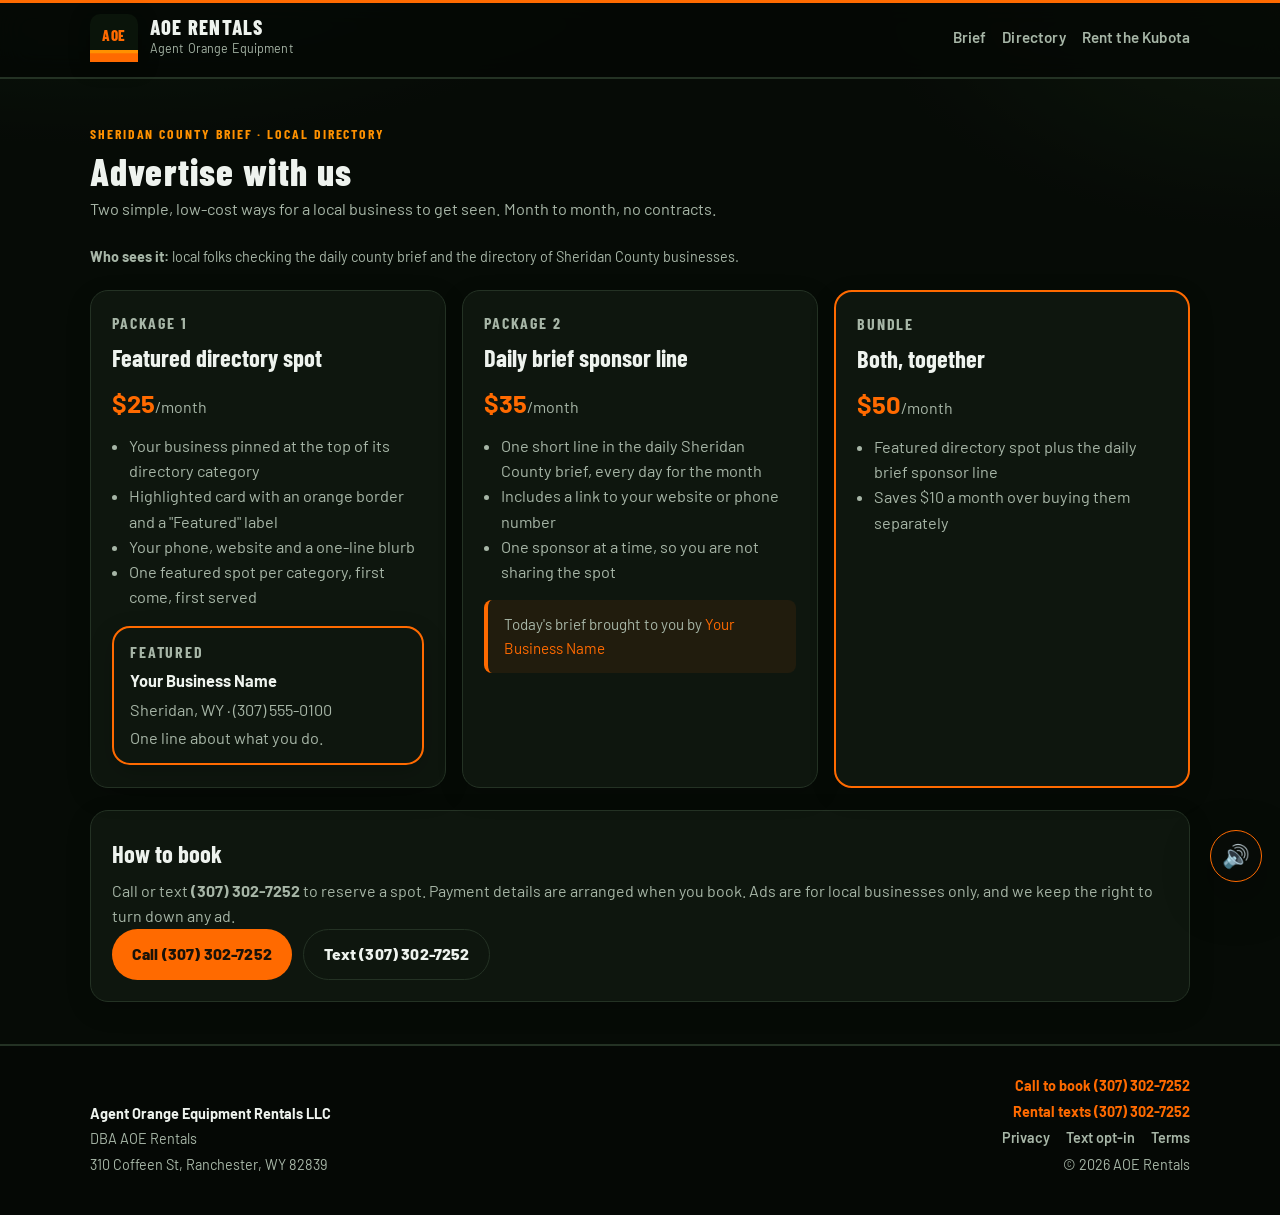
==== advertise/index.html @ d0332139 "Add GoatCounter cookie-free visitor counter (all pages, pjax page views, privacy note)" ====
<!DOCTYPE html>
<html lang="en">
<head>
  <meta charset="utf-8" />
  <meta name="viewport" content="width=device-width, initial-scale=1" />
  <title>Advertise | AOE Rentals · Sheridan County Brief</title>
  <meta name="description" content="Featured directory spots and daily brief sponsor lines for local Sheridan County businesses." />
  <meta name="robots" content="noindex, nofollow" />
  <meta name="theme-color" content="#050805" />
  <link rel="preconnect" href="https://fonts.googleapis.com" />
  <link rel="preconnect" href="https://fonts.gstatic.com" crossorigin />
  <link href="https://fonts.googleapis.com/css2?family=Barlow+Condensed:wght@600;700;800&family=Barlow:wght@400;500;600;700;800&display=swap" rel="stylesheet" />
  <link rel="icon" href="/favicon.svg" type="image/svg+xml" />
  <link rel="stylesheet" href="/styles.css" />
  <script data-goatcounter="https://aoerentals.goatcounter.com/count" async src="//gc.zgo.at/count.js"></script>
</head>
<body>
  <a class="skip" href="#main">Skip to content</a>

  <header>
    <div class="wrap nav">
      <a class="brand" href="/">
        <span class="logo" aria-hidden="true">
          <svg viewBox="0 0 48 48" width="44" height="44">
            <rect width="48" height="48" rx="10" fill="#0a140a"/>
            <path d="M0 36h48v12H0z" fill="#ff6a00"/>
            <path d="M0 36h48v3.2H0z" fill="#ff9100"/>
            <text x="24" y="27" text-anchor="middle" fill="#ff6a00" font-size="15" font-weight="800" font-family="Barlow Condensed, Arial Narrow, sans-serif" letter-spacing="0.5">AOE</text>
          </svg>
        </span>
        <span class="brand-text">
          <strong>AOE Rentals</strong>
          <span>Agent Orange Equipment</span>
        </span>
      </a>
      <nav class="nav-links" aria-label="Primary">
        <div class="nav-text-links">
          <a href="/">Brief</a>
          <a href="/directory/">Directory</a>
          <a href="/rentals/">Rent the Kubota</a>
        </div>
      </nav>
    </div>
  </header>

  <main id="main">
    <section class="band">
      <div class="wrap">
        <p class="eyebrow">Sheridan County Brief · Local Directory</p>
        <h1 class="section-title">Advertise with us</h1>
        <p class="section-sub">Two simple, low-cost ways for a local business to get seen. Month to month, no contracts.</p>
        <p class="note"><strong>Who sees it:</strong> local folks checking the daily county brief and the directory of Sheridan County businesses.</p>

        <div class="ad-packages">
          <article class="card ad-pkg">
            <p class="card-kicker">Package 1</p>
            <h2>Featured directory spot</h2>
            <p class="ad-pkg-price"><b>$25</b>/month</p>
            <ul>
              <li>Your business pinned at the top of its directory category</li>
              <li>Highlighted card with an orange border and a "Featured" label</li>
              <li>Your phone, website and a one-line blurb</li>
              <li>One featured spot per category, first come, first served</li>
            </ul>
            <div class="ad-sample card featured" aria-label="Example featured card">
              <p class="card-kicker">Featured</p>
              <strong>Your Business Name</strong>
              <span>Sheridan, WY · (307) 555-0100</span>
              <span>One line about what you do.</span>
            </div>
          </article>

          <article class="card ad-pkg">
            <p class="card-kicker">Package 2</p>
            <h2>Daily brief sponsor line</h2>
            <p class="ad-pkg-price"><b>$35</b>/month</p>
            <ul>
              <li>One short line in the daily Sheridan County brief, every day for the month</li>
              <li>Includes a link to your website or phone number</li>
              <li>One sponsor at a time, so you are not sharing the spot</li>
            </ul>
            <div class="ad-sample ad-sponsor-line" aria-label="Example sponsor line">
              Today's brief brought to you by <a href="#" onclick="return false;">Your Business Name</a>
            </div>
          </article>

          <article class="card ad-pkg featured">
            <p class="card-kicker">Bundle</p>
            <h2>Both, together</h2>
            <p class="ad-pkg-price"><b>$50</b>/month</p>
            <ul>
              <li>Featured directory spot plus the daily brief sponsor line</li>
              <li>Saves $10 a month over buying them separately</li>
            </ul>
          </article>
        </div>

        <div class="card ad-book">
          <h2>How to book</h2>
          <p>Call or text <strong>(307) 302-7252</strong> to reserve a spot. Payment details are arranged when you book. Ads are for local businesses only, and we keep the right to turn down any ad.</p>
          <div class="cta-row">
            <a class="btn btn-primary" href="tel:+13073027252">Call (307) 302-7252</a>
            <a class="btn btn-ghost" href="sms:+13073027252">Text (307) 302-7252</a>
          </div>
        </div>
      </div>
    </section>
  </main>

  <footer>
    <div class="wrap foot">
      <div class="foot-brand">
        <strong>Agent Orange Equipment Rentals LLC</strong>
        <span>DBA AOE Rentals</span>
        <address>310 Coffeen St, Ranchester, WY 82839</address>
      </div>
      <div class="foot-meta">
        <a href="tel:+13073027252">Call to book (307) 302-7252</a>
        <a href="tel:+13073027252">Rental texts (307) 302-7252</a>
        <nav class="foot-legal" aria-label="Legal">
          <a href="/privacy.html">Privacy</a>
          <a href="/text-opt-in.html">Text opt-in</a>
          <a href="/terms.html">Terms</a>
        </nav>
        <span>© <span id="y"></span> AOE Rentals</span>
      </div>
    </div>
  </footer>
  <script src="/site.js"></script>
</body>
</html>
---- styles.css ----
:root {
  --bg: #050805;
  --bg2: #080d08;
  --card: #0e160e;
  --line: #243224;
  --text: #eef3ee;
  --muted: #a7b6a7;
  --accent: #ff6a00;
  --accent2: #ff9100;
  --ink: #1a1208;
  --radius: 18px;
  --shadow: 0 16px 48px rgba(0, 0, 0, .38);
  --sans: "Barlow", "Segoe UI", system-ui, -apple-system, sans-serif;
  --display: "Barlow Condensed", "Arial Narrow", "Segoe UI", sans-serif;
  --pad: clamp(1.1rem, 3vw, 1.6rem);
}

* { box-sizing: border-box; }

html {
  scroll-behavior: smooth;
  color-scheme: dark;
}

body {
  margin: 0;
  font-family: var(--sans);
  background:
    radial-gradient(1100px 520px at 8% -12%, #123016 0%, transparent 56%),
    radial-gradient(820px 460px at 100% 0%, #152412 0%, transparent 50%),
    var(--bg);
  color: var(--text);
  line-height: 1.55;
  min-height: 100vh;
  font-size: 1.02rem;
}

a { color: var(--accent); text-decoration: none; }
a:hover { text-decoration: underline; }

:focus-visible {
  outline: 2px solid var(--accent2);
  outline-offset: 3px;
}

.skip {
  position: absolute;
  left: .8rem;
  top: -3rem;
  background: var(--accent);
  color: var(--ink);
  font-weight: 800;
  padding: .55rem .85rem;
  border-radius: 8px;
  z-index: 40;
}

.skip:focus {
  top: .8rem;
  text-decoration: none;
}

.wrap {
  width: min(1100px, calc(100% - 2rem));
  margin: 0 auto;
}

header {
  position: sticky;
  top: 0;
  z-index: 20;
  backdrop-filter: blur(14px);
  background: rgba(5, 8, 5, .9);
  border-bottom: 1px solid var(--line);
  box-shadow: inset 0 3px 0 var(--accent);
}

.nav {
  display: flex;
  align-items: center;
  justify-content: space-between;
  gap: .85rem 1.2rem;
  padding: .85rem 0 .95rem;
  flex-wrap: wrap;
}

.brand {
  display: flex;
  align-items: center;
  gap: .75rem;
  color: inherit;
  text-decoration: none;
  min-width: 0;
}

.brand:hover { text-decoration: none; }

.logo {
  display: grid;
  place-items: center;
  flex: 0 0 auto;
  filter: drop-shadow(0 4px 10px rgba(0, 0, 0, .35));
}

.logo svg {
  display: block;
  width: 48px;
  height: 48px;
}

.brand-text {
  display: grid;
  gap: .08rem;
  min-width: 0;
}

.brand-text strong {
  font-family: var(--display);
  font-size: 1.28rem;
  font-weight: 800;
  letter-spacing: .06em;
  text-transform: uppercase;
  line-height: 1;
}

.brand-text span {
  font-size: .78rem;
  color: var(--muted);
  letter-spacing: .01em;
  white-space: nowrap;
  overflow: hidden;
  text-overflow: ellipsis;
}

.nav-links {
  display: flex;
  gap: .85rem 1rem;
  align-items: center;
  flex-wrap: wrap;
  justify-content: flex-end;
  margin-left: auto;
}

.nav-text-links {
  display: flex;
  gap: 1rem;
  align-items: center;
}

.nav-text-links a {
  color: var(--muted);
  font-size: .95rem;
  font-weight: 600;
  text-decoration: none;
  letter-spacing: .01em;
}

.nav-text-links a:hover { color: var(--text); }

.btn {
  display: inline-flex;
  align-items: center;
  justify-content: center;
  gap: .4rem;
  border-radius: 999px;
  padding: .78rem 1.2rem;
  font-weight: 800;
  font-size: .98rem;
  letter-spacing: .01em;
  border: 1px solid transparent;
  cursor: pointer;
  text-decoration: none !important;
  transition: transform .15s ease, background .15s ease, border-color .15s ease;
  white-space: nowrap;
}

.btn:hover { transform: translateY(-1px); }

.btn-primary,
.btn-primary:hover,
.btn-primary:visited {
  background: var(--accent);
  color: var(--ink) !important;
}

.btn-primary:hover { background: var(--accent2); }

.btn-ghost {
  background: transparent;
  color: var(--text);
  border-color: var(--line);
}

.btn-ghost:hover {
  border-color: var(--accent);
  color: var(--accent);
}

.hero {
  padding: 2.6rem 0 1.6rem;
  display: grid;
  gap: 1.8rem;
}

.hero-copy { min-width: 0; }

.eyebrow {
  display: inline-flex;
  align-items: center;
  gap: .45rem;
  margin: 0;
  font-family: var(--display);
  font-size: .86rem;
  letter-spacing: .14em;
  text-transform: uppercase;
  color: var(--accent2);
  font-weight: 700;
}

h1 {
  margin: .7rem 0 .85rem;
  font-family: var(--display);
  font-size: clamp(2.35rem, 7vw, 4rem);
  line-height: .98;
  letter-spacing: .01em;
  font-weight: 800;
  text-wrap: balance;
}

.lede {
  color: var(--muted);
  font-size: 1.12rem;
  max-width: 38rem;
  margin: 0 0 1.5rem;
}

.cta-row {
  display: flex;
  flex-wrap: wrap;
  gap: .7rem;
}

.pill-row {
  display: flex;
  flex-wrap: wrap;
  gap: .5rem;
  margin-top: 1.35rem;
}

.pill {
  font-size: .8rem;
  font-weight: 600;
  color: var(--muted);
  border: 1px solid var(--line);
  background: rgba(255, 255, 255, .025);
  border-radius: 999px;
  padding: .4rem .75rem;
}

.hero-card {
  background: linear-gradient(180deg, #122616, var(--card));
  border: 1px solid var(--line);
  border-radius: calc(var(--radius) + 4px);
  box-shadow: var(--shadow);
  padding: 1.35rem 1.4rem 1.25rem;
  position: relative;
}

.hero-card::before {
  content: "";
  position: absolute;
  left: 0;
  right: 0;
  top: 0;
  height: 4px;
  border-radius: calc(var(--radius) + 4px) calc(var(--radius) + 4px) 0 0;
  background: linear-gradient(90deg, var(--accent), var(--accent2));
}

.card-kicker {
  margin: .15rem 0 .2rem;
  font-family: var(--display);
  letter-spacing: .12em;
  text-transform: uppercase;
  font-size: .78rem;
  color: var(--accent2);
  font-weight: 700;
}

.hero-card h2 {
  margin: 0 0 1rem;
  font-family: var(--display);
  font-size: 1.7rem;
  letter-spacing: .03em;
}

.rate {
  display: flex;
  justify-content: space-between;
  align-items: baseline;
  gap: 1rem;
  padding: .82rem 0;
  border-bottom: 1px solid var(--line);
}

.rate:last-of-type { border-bottom: 0; }

.rate strong {
  font-size: 1.02rem;
}

.rate b {
  font-family: var(--display);
  font-size: 1.7rem;
  color: var(--accent);
  letter-spacing: .02em;
  line-height: 1;
}

.rate b span {
  font-size: .55em;
  color: var(--muted);
  font-weight: 600;
  font-family: var(--sans);
  margin-left: .12em;
}

.rate small {
  color: var(--muted);
  display: block;
  font-weight: 500;
  margin-top: .12rem;
}

.note {
  margin: 1rem 0 0;
  font-size: .9rem;
  color: var(--muted);
  line-height: 1.5;
}

section { padding: 2.6rem 0; }

.band {
  border-block: 1px solid var(--line);
  background: rgba(8, 13, 8, .55);
}

.section-title {
  margin: .45rem 0 .4rem;
  font-family: var(--display);
  font-size: clamp(1.8rem, 4vw, 2.35rem);
  letter-spacing: .03em;
}

.section-sub {
  margin: 0 0 1.55rem;
  color: var(--muted);
  max-width: 40rem;
}

.grid {
  display: grid;
  gap: 1rem;
}

.card {
  background: var(--card);
  border: 1px solid var(--line);
  border-radius: var(--radius);
  padding: 1.25rem 1.3rem 1.35rem;
  box-shadow: 0 8px 24px rgba(0, 0, 0, .18);
}

.cols-3 .card {
  min-height: 100%;
  border-top: 3px solid var(--accent);
}

.card h3 {
  margin: 0 0 .45rem;
  font-family: var(--display);
  font-size: 1.35rem;
  letter-spacing: .03em;
}

.card p {
  margin: 0;
  color: var(--muted);
  font-size: 1rem;
}

.icon {
  width: 38px;
  height: 38px;
  border-radius: 10px;
  margin-bottom: .85rem;
  display: grid;
  place-items: center;
  background: #102010;
  color: var(--accent);
  border: 1px solid #2a4a2a;
  font-family: var(--display);
  font-size: 1.15rem;
  font-weight: 800;
}

.machine-section { padding-top: 2.8rem; }

.machine {
  display: grid;
  gap: 1.2rem;
  align-items: start;
}

.machine-visual {
  border-radius: var(--radius);
  border: 1px solid var(--line);
  background: #070c07;
  box-shadow: inset 0 3px 0 var(--accent);
  overflow: hidden;
}

.machine-photo {
  margin: 0;
}

.machine-photo img {
  display: block;
  width: 100%;
  height: auto;
  aspect-ratio: 3 / 4;
  object-fit: cover;
  object-position: center 42%;
  background: #0a120a;
}

.machine-caption {
  text-align: center;
  margin: 0;
  padding: .85rem 1rem .15rem;
}

.machine-caption strong {
  display: block;
  font-family: var(--display);
  font-size: 1.55rem;
  letter-spacing: .04em;
}

.machine-caption span {
  color: var(--muted);
  font-size: .95rem;
}

.machine-gallery {
  display: grid;
  grid-template-columns: 1fr 1fr;
  gap: .7rem;
  padding: .8rem 1rem 1.05rem;
}

.machine-gallery figure {
  margin: 0;
  min-width: 0;
}

.machine-gallery img {
  display: block;
  width: 100%;
  height: 7.5rem;
  object-fit: cover;
  border-radius: 12px;
  border: 1px solid var(--line);
  background: #0a120a;
}

.machine-gallery figure:first-child img {
  object-position: center 58%;
}

.machine-gallery figure:last-child img {
  object-position: center 40%;
}

.machine-gallery figcaption {
  margin-top: .35rem;
  color: var(--muted);
  font-size: .78rem;
  letter-spacing: .04em;
  text-transform: uppercase;
  font-weight: 700;
}

.included .note { margin-top: 1.1rem; }

ul.check {
  margin: .7rem 0 0;
  padding: 0;
  list-style: none;
}

ul.check li {
  position: relative;
  padding: .38rem 0 .38rem 1.45rem;
  color: var(--muted);
}

ul.check li::before {
  content: "✓";
  position: absolute;
  left: 0;
  color: var(--accent);
  font-weight: 800;
}

.contact-box { align-items: stretch; }

.area-card {
  display: grid;
  gap: 1rem;
  align-items: center;
}

.radius-visual {
  display: grid;
  place-items: center;
}

.book-lead { margin-bottom: .95rem !important; }

.big-phone {
  display: inline-flex;
  align-items: center;
  justify-content: center;
  font-family: var(--display);
  font-size: clamp(1.7rem, 5vw, 2.15rem);
  font-weight: 800;
  letter-spacing: .03em;
  color: var(--ink);
  text-decoration: none;
  background: var(--accent);
  padding: .55rem 1.05rem;
  border-radius: 12px;
  border: 2px solid #cc5500;
  box-shadow: 0 4px 0 #994000;
  margin-bottom: .15rem;
}

.big-phone:hover {
  color: var(--ink);
  background: var(--accent2);
  text-decoration: none;
}

.book-card .cta-row { margin-top: 1.05rem; }

footer {
  border-top: 1px solid var(--line);
  padding: 1.8rem 0 2.4rem;
  color: var(--muted);
  font-size: .9rem;
}

.foot {
  display: flex;
  flex-wrap: wrap;
  gap: 1rem 2rem;
  justify-content: space-between;
  align-items: flex-end;
}

.foot-brand {
  display: grid;
  gap: .2rem;
}

.foot-brand strong {
  color: var(--text);
  font-weight: 700;
}

.foot-brand > span,
.foot-brand address,
.foot-meta > span,
.foot-meta > a { display: block; }

.foot-brand address {
  font-style: normal;
}

.foot-legal {
  display: flex;
  flex-wrap: wrap;
  gap: .35rem 1rem;
  justify-content: flex-end;
}

.foot-meta .foot-legal a {
  color: var(--muted);
  font-weight: 600;
}

.foot-meta .foot-legal a:hover { color: var(--text); }

.foot-meta {
  display: grid;
  gap: .25rem;
  text-align: right;
}

.foot-meta a {
  color: var(--accent);
  font-weight: 700;
  text-decoration: none;
}

.foot-meta a:hover { text-decoration: underline; }

@media (min-width: 860px) {
  .hero {
    grid-template-columns: 1.2fr .88fr;
    align-items: center;
    padding: 4.2rem 0 2.8rem;
    gap: 2.4rem;
  }
}

@media (min-width: 720px) {
  .grid.cols-3 { grid-template-columns: repeat(3, 1fr); }
  .grid.cols-2 { grid-template-columns: 1fr 1fr; }
  .area-card { grid-template-columns: auto 1fr; }
}

@media (min-width: 800px) {
  .machine { grid-template-columns: 1.12fr .88fr; }
}

@media (max-width: 719px) {
  .foot {
    flex-direction: column;
    align-items: flex-start;
  }

  .nav {
    align-items: stretch;
  }

  .nav-links {
    width: 100%;
    margin-left: 0;
    justify-content: stretch;
    flex-direction: column-reverse;
    gap: .7rem;
  }

  .nav-links .btn {
    width: 100%;
  }

  .nav-text-links {
    width: 100%;
    justify-content: space-between;
    padding: 0 .1rem;
  }

  .cta-row .btn {
    flex: 1 1 10rem;
  }

  .foot-meta { text-align: left; }
  .foot-legal { justify-content: flex-start; }

  .brand-text span { max-width: 14rem; }

  .machine-gallery img { height: 6.4rem; }
}

.legal {
  padding: 2.4rem 0 3.2rem;
  max-width: 44rem;
}

.legal h1 { max-width: 16ch; }

.legal h2 {
  margin: 1.7rem 0 .45rem;
  font-family: var(--display);
  font-size: 1.45rem;
  letter-spacing: .03em;
}

.legal p,
.legal li {
  color: var(--muted);
}

.legal p { margin: 0 0 .85rem; }

.legal ul {
  margin: .2rem 0 1rem;
  padding-left: 1.15rem;
}

.legal li { margin: .28rem 0; }

.legal .updated {
  margin: 0 0 1.2rem;
  color: var(--muted);
  font-size: .92rem;
}

.contact-extra {
  margin: .95rem 0 0;
  font-size: .9rem;
}

.optin-panel {
  margin: 1.15rem 0 1.45rem;
  padding: 1.25rem 1.25rem 1.3rem;
  background: linear-gradient(180deg, #122616, var(--card));
  border: 1px solid var(--line);
  border-radius: var(--radius);
  box-shadow: var(--shadow);
  position: relative;
}

.optin-panel::before {
  content: "";
  position: absolute;
  left: 0;
  right: 0;
  top: 0;
  height: 4px;
  border-radius: var(--radius) var(--radius) 0 0;
  background: linear-gradient(90deg, var(--accent), var(--accent2));
}

.optin-kicker {
  margin: .2rem 0 .35rem;
}

.optin-keyword {
  margin: 0;
  font-family: var(--display);
  font-weight: 800;
  font-size: clamp(2.5rem, 8vw, 3.5rem);
  letter-spacing: .14em;
  line-height: .95;
  color: var(--accent);
}

.optin-to {
  margin: .55rem 0 .15rem;
  color: var(--muted);
  font-size: .95rem;
}

.optin-number {
  font-family: var(--display);
  font-weight: 800;
  font-size: clamp(1.7rem, 5vw, 2.15rem);
  letter-spacing: .03em;
  color: var(--text);
  text-decoration: none;
}

.optin-number:hover {
  color: var(--accent2);
  text-decoration: none;
}

.optin-panel .note { margin-top: .85rem; }

.legal .fact-list {
  list-style: none;
  margin: .3rem 0 1.1rem;
  padding: 0;
}

.legal .fact-list li {
  margin: 0;
  padding: .75rem 0;
  border-bottom: 1px solid var(--line);
}

.legal .fact-list strong {
  display: block;
  color: var(--text);
  font-family: var(--display);
  letter-spacing: .04em;
  font-size: 1.08rem;
  font-weight: 700;
}

@media (prefers-reduced-motion: reduce) {
  html { scroll-behavior: auto; }
  .btn:hover { transform: none; }
}

/* Daily brief + directory (preview) */
.brief{border:1px solid var(--line);background:var(--card);border-radius:var(--radius);padding:var(--pad);}
.brief-badge{display:inline-block;background:var(--accent);color:var(--ink);font-weight:800;border-radius:999px;padding:.15rem .7rem;font-size:.85rem;}
.brief-grid{display:grid;gap:1rem;grid-template-columns:repeat(auto-fit,minmax(200px,1fr));margin-top:1rem;}
.brief-sec h3{margin:.2rem 0;color:var(--accent2);font-family:var(--display);}
.brief-sec ul{margin:0;padding-left:1.1rem;color:var(--muted);}
.dir-list{list-style:none;padding:0;display:grid;gap:.8rem;grid-template-columns:repeat(auto-fit,minmax(240px,1fr));}
.dir-list li{display:flex;flex-direction:column;gap:.2rem;}
.dir-list span{color:var(--muted);}
.tag{color:var(--muted);font-size:.78rem;border:1px solid var(--line);border-radius:6px;padding:.05rem .4rem;align-self:flex-start;}
.featured{border:2px solid var(--accent);}
.signup{display:flex;gap:.5rem;flex-wrap:wrap;margin-top:.6rem;}
.signup input{flex:1;min-width:200px;padding:.7rem;border-radius:10px;border:1px solid var(--line);background:var(--bg2);color:var(--text);}
.promo-row{display:grid;gap:1rem;grid-template-columns:repeat(auto-fit,minmax(260px,1fr));margin-top:1rem;}
.brief-real{display:block;color:var(--text);}
.brief-real h2,.brief-real h3,.brief-real h4{font-family:var(--display);color:var(--accent2);margin:1rem 0 .3rem;}
.brief-real ul{padding-left:1.1rem;color:var(--muted);margin:.2rem 0;}
.brief-real a{color:var(--accent);overflow-wrap:anywhere;}
.brief-real p{color:var(--muted);}
.brief-real table{border-collapse:collapse;width:100%;}
.brief-real td,.brief-real th{border:1px solid var(--line);padding:.3rem .5rem;}
.brief-grid.brief-real{margin-top:.25rem;}
.brief-real > section > header{margin-bottom:.6rem;padding-bottom:.5rem;border-bottom:1px solid var(--line);}
.brief-real > section > header h2{margin-top:0;}
.brief-real > section > header p{margin:0;}
.brief-real section section{margin-bottom:1rem;}
.brief-real footer{margin-top:.8rem;padding-top:.6rem;border-top:1px solid var(--line);color:var(--muted);font-size:.85rem;}
.brief-real li{margin-bottom:.35rem;}
.brief-real strong{color:var(--text);}
.brief-real section{padding:0;}
.brief-real header{position:static;backdrop-filter:none;background:none;box-shadow:none;z-index:auto;}
.brief-real footer{padding-bottom:0;}
/* Brief music player */
.brief-player{display:flex;align-items:center;gap:.5rem;flex-wrap:wrap;margin-bottom:.6rem;}
.brief-player .btn{padding:.4rem .8rem;font-size:.9rem;}
.sound-toggle[aria-pressed="true"]{border-color:var(--accent);color:var(--accent2);}
.now-playing{color:var(--muted);font-size:.9rem;flex:1;min-width:8rem;}
/* Background photo hook: add assets/img/brief-bg.jpg. If it's missing, only the dark overlay shows. */
.brief{position:relative;background-color:var(--card);}
.brief-photo{display:block;width:100%;max-width:828px;height:auto;margin:0 auto 1rem;border-radius:12px;}
.brief .brief-player{margin-top:0;margin-bottom:1rem;background:rgba(8,13,8,.78);border:1px solid var(--line);border-radius:12px;padding:.45rem .6rem;backdrop-filter:blur(6px);}
.brief-real{background:rgba(8,13,8,.55);border-radius:12px;padding:.2rem .9rem .8rem;}
[hidden]{display:none !important;}
/* Home ad card */
.ad-card{display:grid;grid-template-columns:200px 1fr;gap:1.2rem;align-items:center;margin-top:1.2rem;border:1px solid var(--accent);}
.ad-photo img{width:100%;height:220px;object-fit:cover;border-radius:12px;display:block;}
.ad-body h2{font-family:var(--display);margin:.2rem 0 .4rem;font-size:1.6rem;}
.ad-price{font-size:1.1rem;color:var(--muted);} .ad-price b{color:var(--accent);font-size:1.4rem;}
.dir-teaser{margin:1rem 0 0;}
@media (max-width:640px){.ad-card{grid-template-columns:1fr;}.ad-photo img{height:200px;}}
/* Floating site-wide sound button */
.sound-fab{position:fixed;right:18px;bottom:18px;z-index:50;width:52px;height:52px;border-radius:50%;border:1px solid var(--accent);background:rgba(8,13,8,.92);color:var(--text);font-size:1.4rem;cursor:pointer;box-shadow:var(--shadow);display:flex;align-items:center;justify-content:center;}
.sound-fab:hover{background:#142014;}

.btn-xl{font-size:1.15rem;padding:16px 28px;box-shadow:0 0 0 3px rgba(255,120,30,.25);}

.promo{display:grid;grid-template-columns:minmax(0,5fr) minmax(0,7fr);gap:0;border:2px solid #ff7a1a;border-radius:20px;overflow:hidden;background:linear-gradient(135deg,#1a0f05,#0b0d0b 60%);box-shadow:0 0 40px rgba(255,122,26,.25);}
.promo-media{position:relative;display:block;min-height:300px;}
.promo-img{position:absolute;inset:0;width:100%;height:100%;object-fit:cover;display:block;}
.promo-body{padding:32px;}
.promo-h{font-size:clamp(2rem,4.5vw,3.2rem);line-height:1.05;margin:.2em 0;color:#ff7a1a;}
.promo-sub{font-size:1.15rem;margin:0 0 20px;}
.promo-row{margin-top:14px;}
.promo-fine{font-size:.8rem;opacity:.65;margin-top:16px;}
.promo-note{color:#ff7a1a;font-weight:700;margin:12px 0 4px;}
@media(max-width:760px){.promo{grid-template-columns:1fr}.promo-media{min-height:240px}}

.promo-page .promo-media{min-height:520px;}
.promo-list{margin:0 0 22px;padding-left:1.2em;font-size:1.08rem;line-height:1.7;}
.promo-list li::marker{color:#ff7a1a;}

/* Call 811 before you dig */
.dig-safe{padding:2rem 0;}
.dig-card{border:2px solid var(--accent);border-left-width:6px;background:linear-gradient(135deg,#1a0f05,var(--card) 65%);}
.dig-card .section-title{margin-top:.2rem;}
.dig-card p a,.dig-card li a{color:var(--accent);}
.dig-card .check{margin:.9rem 0 0;}
.dig-card .cta-row{margin-top:1rem;}
.dig-reminder{margin:.8rem 0 0;padding:.55rem .9rem;border-left:4px solid var(--accent);background:rgba(255,106,0,.08);border-radius:8px;font-size:.95rem;color:var(--muted);}
.dig-reminder a{color:var(--accent);font-weight:600;}

/* Advertise page (hidden, /advertise/) */
.ad-packages{display:grid;gap:1rem;grid-template-columns:repeat(auto-fit,minmax(260px,1fr));margin:1.4rem 0;}
.ad-pkg h2{font-family:var(--display);margin:.2rem 0 .4rem;}
.ad-pkg ul{color:var(--muted);padding-left:1.1rem;margin:.6rem 0 1rem;}
.ad-pkg-price{font-size:1.05rem;color:var(--muted);margin:0;} .ad-pkg-price b{color:var(--accent);font-size:1.6rem;}
.ad-sample{display:flex;flex-direction:column;gap:.2rem;padding:.8rem 1rem;}
.ad-sample span{color:var(--muted);}
.ad-sponsor-line{border-left:4px solid var(--accent);background:rgba(255,106,0,.08);border-radius:8px;font-size:.95rem;color:var(--muted);display:block;}
.ad-book h2{font-family:var(--display);margin:.2rem 0 .4rem;}
.ad-book p{color:var(--muted);}
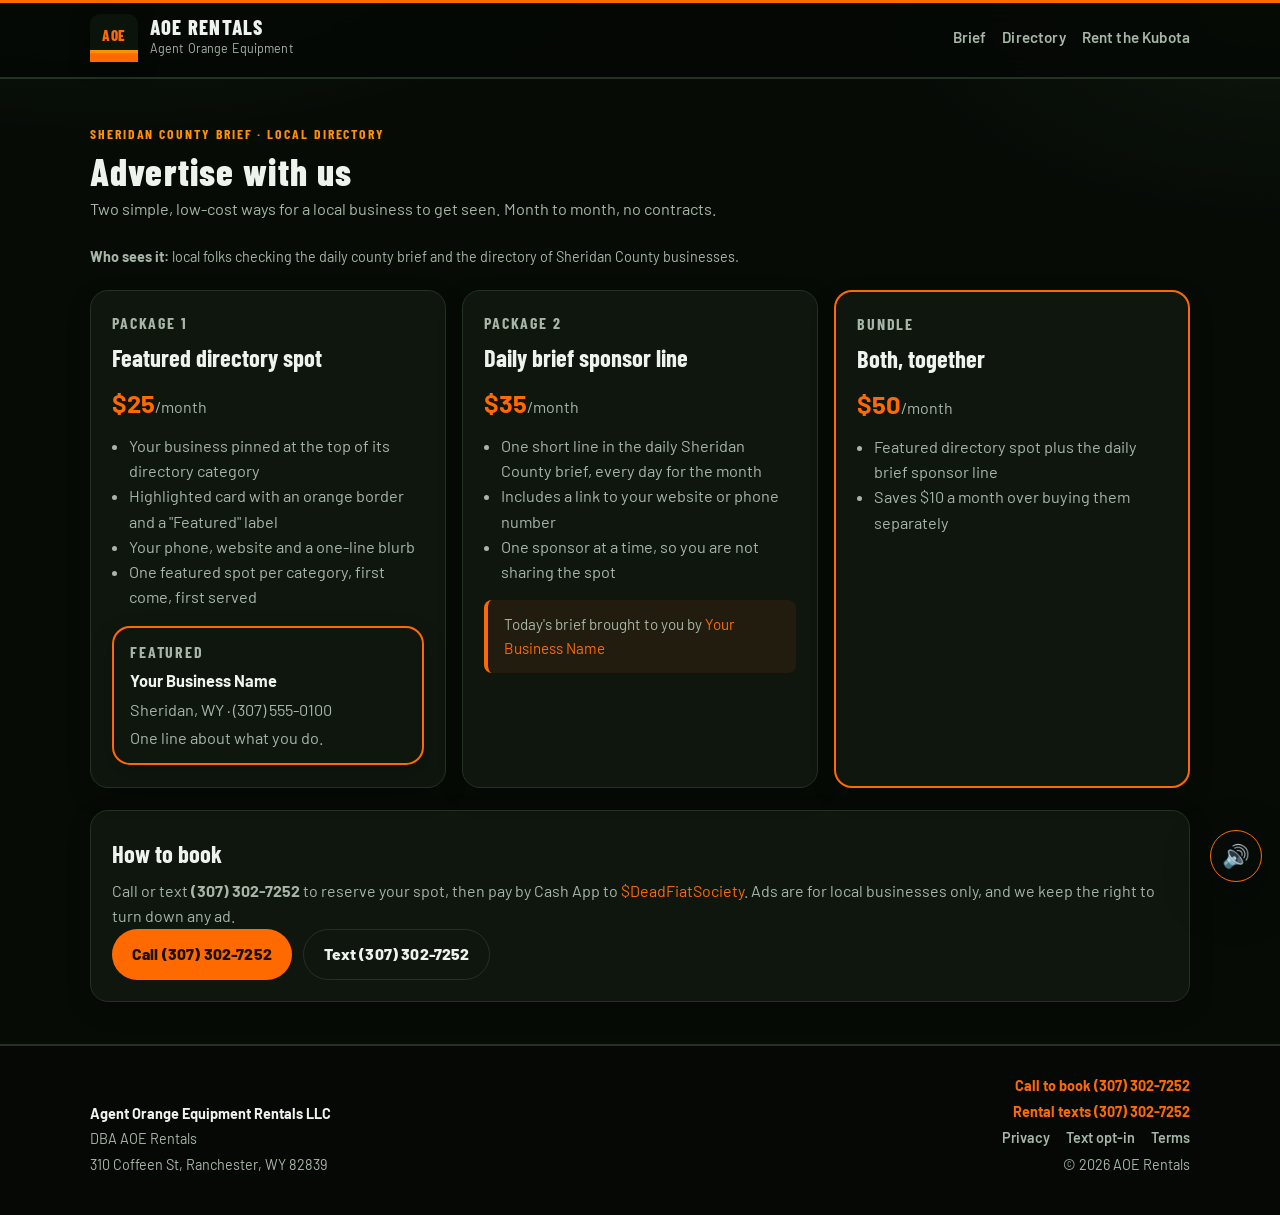
==== commit 6899f835: "Advertise: add Cash App payment" ====
--- a/advertise/index.html
+++ b/advertise/index.html
@@ -97,7 +97,7 @@
 
         <div class="card ad-book">
           <h2>How to book</h2>
-          <p>Call or text <strong>(307) 302-7252</strong> to reserve a spot. Payment details are arranged when you book. Ads are for local businesses only, and we keep the right to turn down any ad.</p>
+          <p>Call or text <strong>(307) 302-7252</strong> to reserve your spot, then pay by Cash App to <a href="https://cash.app/$DeadFiatSociety" target="_blank" rel="noopener">$DeadFiatSociety</a>. Ads are for local businesses only, and we keep the right to turn down any ad.</p>
           <div class="cta-row">
             <a class="btn btn-primary" href="tel:+13073027252">Call (307) 302-7252</a>
             <a class="btn btn-ghost" href="sms:+13073027252">Text (307) 302-7252</a>
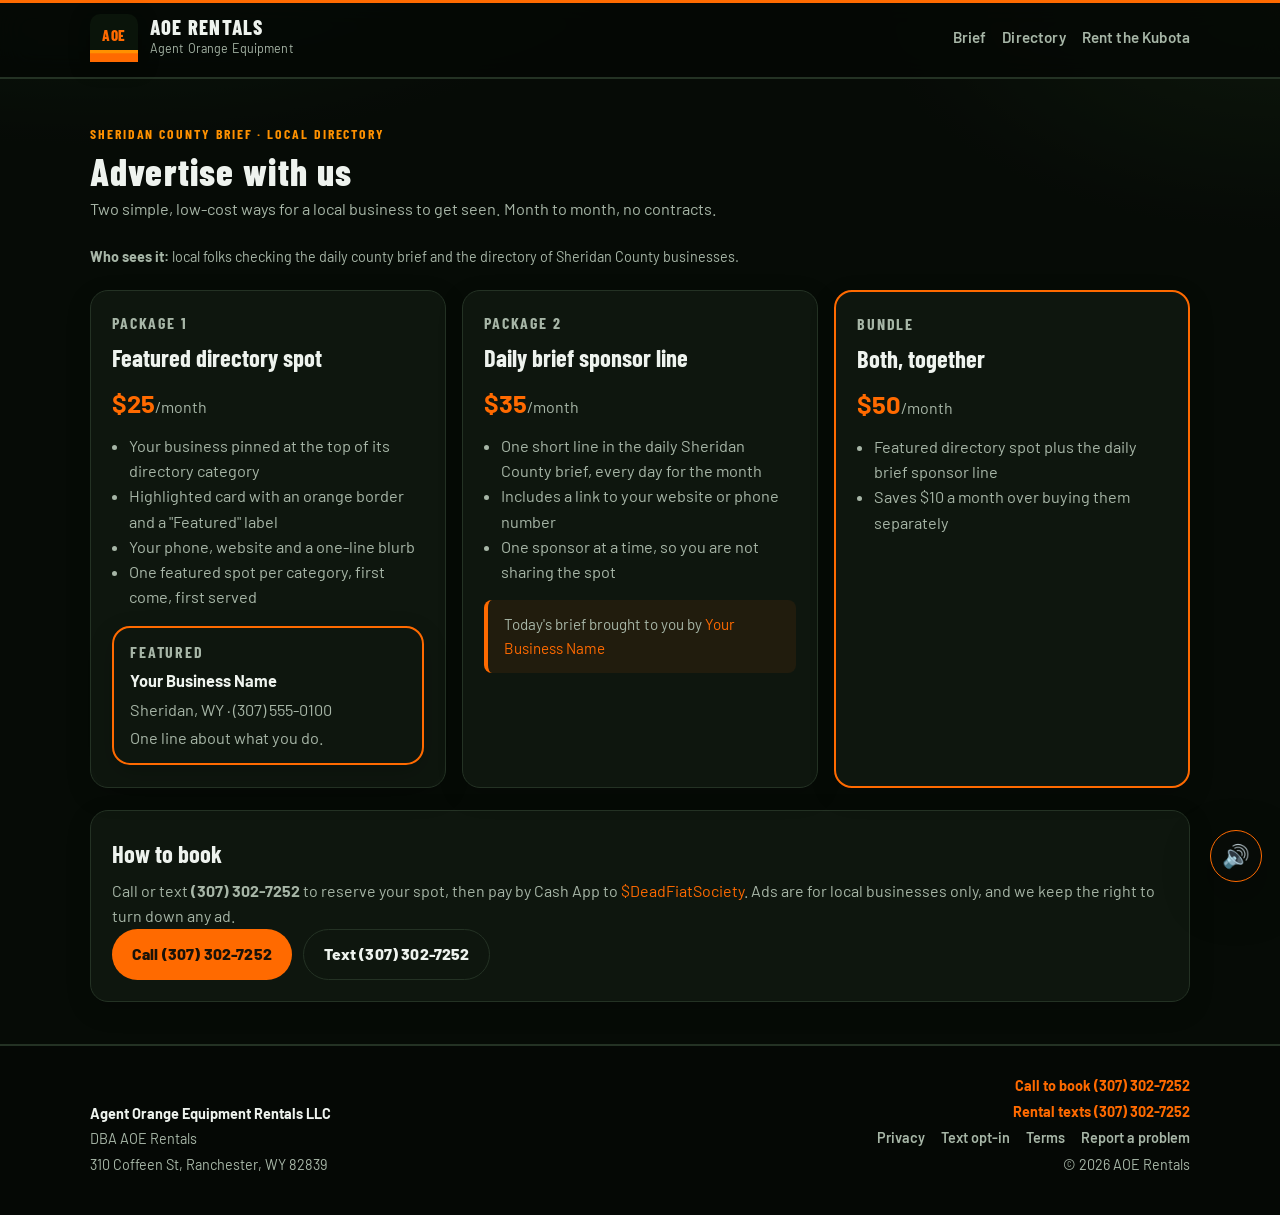
==== commit 7b9bb54f: "Footer: add Report a problem mailto link" ====
--- a/advertise/index.html
+++ b/advertise/index.html
@@ -121,6 +121,7 @@
           <a href="/privacy.html">Privacy</a>
           <a href="/text-opt-in.html">Text opt-in</a>
           <a href="/terms.html">Terms</a>
+          <a href="mailto:buzzbe+website.grokbot.com?subject=AOE%20website%20problem%20report&amp;body=Page%20URL%3A%0A%0AWhat%20went%20wrong%3A%0A" title="Email us about a broken page or typo">Report a problem</a>
         </nav>
         <span>© <span id="y"></span> AOE Rentals</span>
       </div>
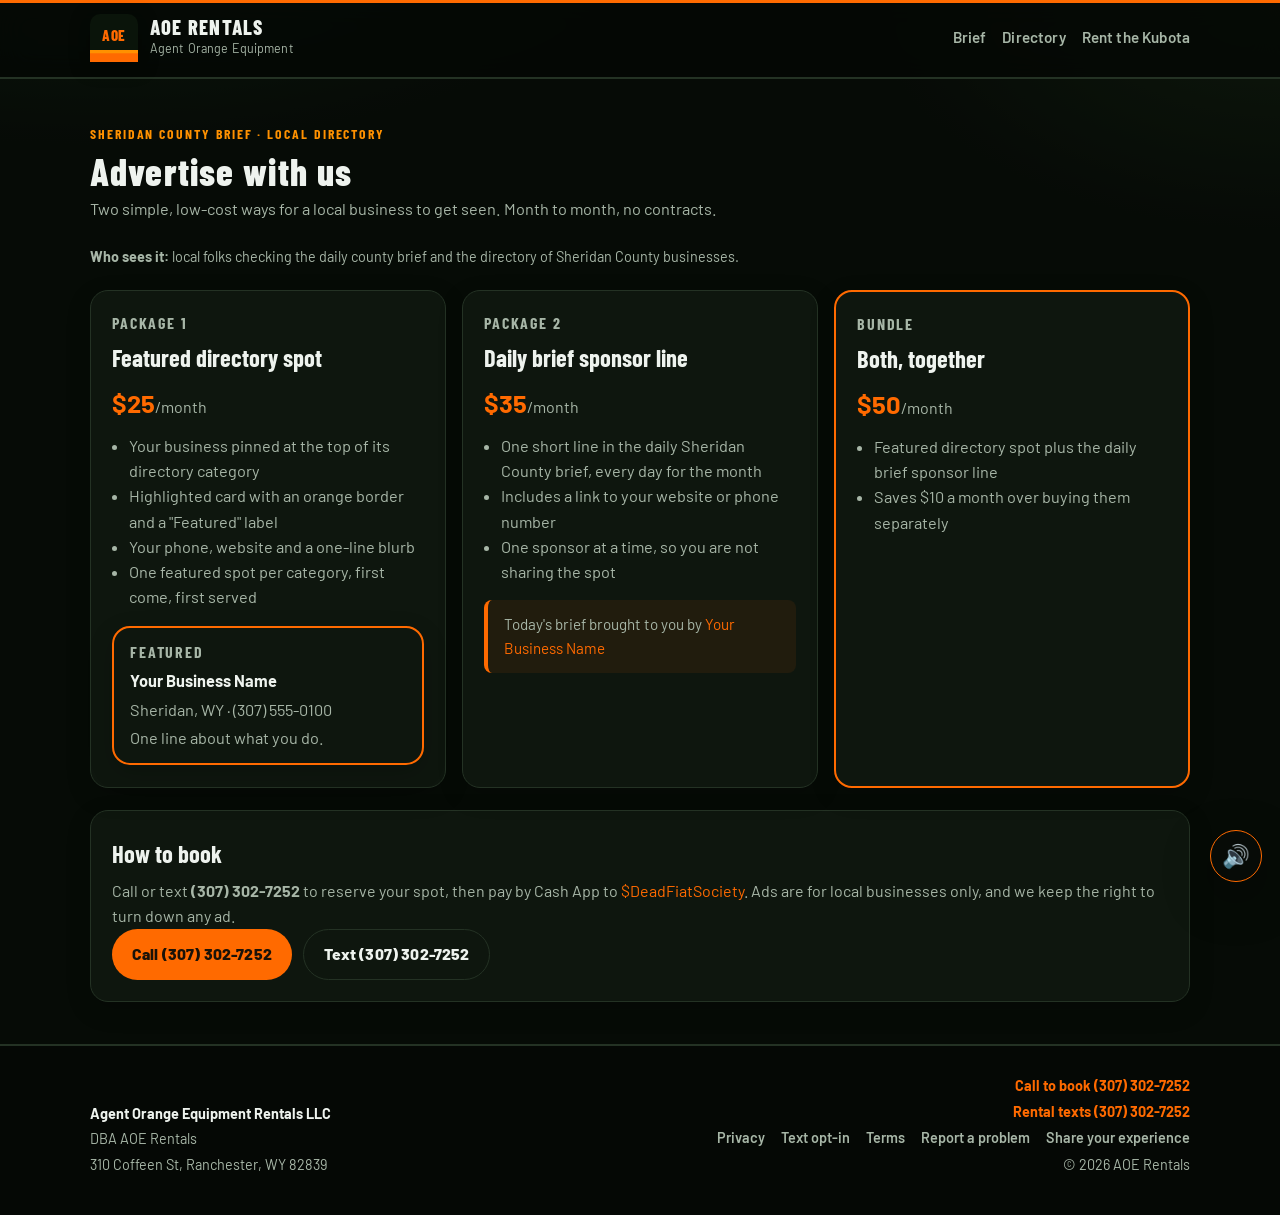
==== commit 6b80febe: "Footer: add Share your experience mailto link" ====
--- a/advertise/index.html
+++ b/advertise/index.html
@@ -121,7 +121,8 @@
           <a href="/privacy.html">Privacy</a>
           <a href="/text-opt-in.html">Text opt-in</a>
           <a href="/terms.html">Terms</a>
-          <a href="mailto:buzzbe+website.grokbot.com?subject=AOE%20website%20problem%20report&amp;body=Page%20URL%3A%0A%0AWhat%20went%20wrong%3A%0A" title="Email us about a broken page or typo">Report a problem</a>
+          <a href="mailto:buzzbe+website@mail.grokbot.com?subject=AOE%20website%20problem%20report&amp;body=Page%20URL%3A%0A%0AWhat%20went%20wrong%3A%0A" title="Email us about a broken page or typo">Report a problem</a>
+          <a href="mailto:buzzbe+experience@mail.grokbot.com?subject=Share%20my%20AOE%20experience&amp;body=Service%20used%20%28e.g.%20Kubota%20rental%2C%20trailer%2C%20other%29%3A%0A%0AYour%20experience%3A%0A%0APublic%20display%20name%20%28optional%29%3A%0A%0AMay%20we%20publish%20your%20comments%20on%20our%20website%3F%20Yes%20%2F%20No%20%28please%20choose%29%3A%0A%0ANote%3A%20Submissions%20are%20reviewed%20by%20us%20and%20are%20never%20posted%20automatically.%20Sending%20this%20email%20does%20not%20count%20as%20permission%20to%20publish.%0A" title="Email us about your rental">Share your experience</a>
         </nav>
         <span>© <span id="y"></span> AOE Rentals</span>
       </div>
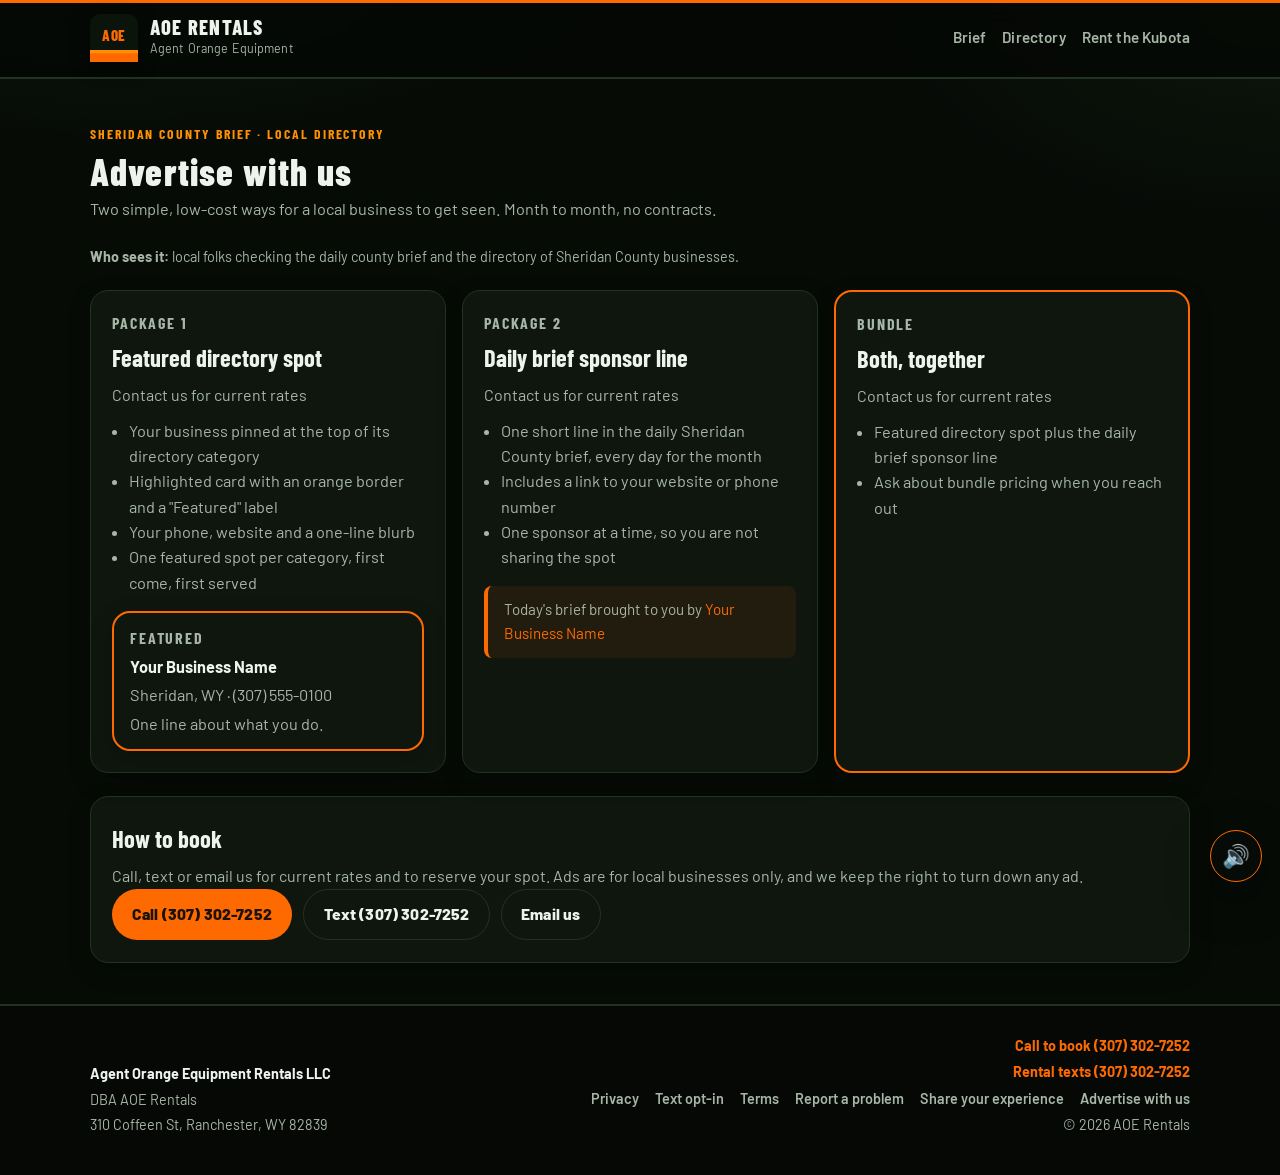
==== commit 38981c6f: "Advertise page public: remove prices, inquiry wording, footer link, sitemap" ====
--- a/advertise/index.html
+++ b/advertise/index.html
@@ -5,7 +5,6 @@
   <meta name="viewport" content="width=device-width, initial-scale=1" />
   <title>Advertise | AOE Rentals · Sheridan County Brief</title>
   <meta name="description" content="Featured directory spots and daily brief sponsor lines for local Sheridan County businesses." />
-  <meta name="robots" content="noindex, nofollow" />
   <meta name="theme-color" content="#050805" />
   <link rel="preconnect" href="https://fonts.googleapis.com" />
   <link rel="preconnect" href="https://fonts.gstatic.com" crossorigin />
@@ -55,7 +54,7 @@
           <article class="card ad-pkg">
             <p class="card-kicker">Package 1</p>
             <h2>Featured directory spot</h2>
-            <p class="ad-pkg-price"><b>$25</b>/month</p>
+            <p class="ad-pkg-price">Contact us for current rates</p>
             <ul>
               <li>Your business pinned at the top of its directory category</li>
               <li>Highlighted card with an orange border and a "Featured" label</li>
@@ -73,7 +72,7 @@
           <article class="card ad-pkg">
             <p class="card-kicker">Package 2</p>
             <h2>Daily brief sponsor line</h2>
-            <p class="ad-pkg-price"><b>$35</b>/month</p>
+            <p class="ad-pkg-price">Contact us for current rates</p>
             <ul>
               <li>One short line in the daily Sheridan County brief, every day for the month</li>
               <li>Includes a link to your website or phone number</li>
@@ -87,20 +86,21 @@
           <article class="card ad-pkg featured">
             <p class="card-kicker">Bundle</p>
             <h2>Both, together</h2>
-            <p class="ad-pkg-price"><b>$50</b>/month</p>
+            <p class="ad-pkg-price">Contact us for current rates</p>
             <ul>
               <li>Featured directory spot plus the daily brief sponsor line</li>
-              <li>Saves $10 a month over buying them separately</li>
+              <li>Ask about bundle pricing when you reach out</li>
             </ul>
           </article>
         </div>
 
         <div class="card ad-book">
           <h2>How to book</h2>
-          <p>Call or text <strong>(307) 302-7252</strong> to reserve your spot, then pay by Cash App to <a href="https://cash.app/$DeadFiatSociety" target="_blank" rel="noopener">$DeadFiatSociety</a>. Ads are for local businesses only, and we keep the right to turn down any ad.</p>
+          <p>Call, text or email us for current rates and to reserve your spot. Ads are for local businesses only, and we keep the right to turn down any ad.</p>
           <div class="cta-row">
             <a class="btn btn-primary" href="tel:+13073027252">Call (307) 302-7252</a>
             <a class="btn btn-ghost" href="sms:+13073027252">Text (307) 302-7252</a>
+            <a class="btn btn-ghost" href="mailto:buzzbe+advertise@mail.grokbot.com?subject=AOE%20advertising%20inquiry">Email us</a>
           </div>
         </div>
       </div>
@@ -123,6 +123,7 @@
           <a href="/terms.html">Terms</a>
           <a href="mailto:buzzbe+website@mail.grokbot.com?subject=AOE%20website%20problem%20report&amp;body=Page%20URL%3A%0A%0AWhat%20went%20wrong%3A%0A" title="Email us about a broken page or typo">Report a problem</a>
           <a href="mailto:buzzbe+experience@mail.grokbot.com?subject=Share%20my%20AOE%20experience&amp;body=Service%20used%20%28e.g.%20Kubota%20rental%2C%20trailer%2C%20other%29%3A%0A%0AYour%20experience%3A%0A%0APublic%20display%20name%20%28optional%29%3A%0A%0AMay%20we%20publish%20your%20comments%20on%20our%20website%3F%20Yes%20%2F%20No%20%28please%20choose%29%3A%0A%0ANote%3A%20Submissions%20are%20reviewed%20by%20us%20and%20are%20never%20posted%20automatically.%20Sending%20this%20email%20does%20not%20count%20as%20permission%20to%20publish.%0A" title="Email us about your rental">Share your experience</a>
+          <a href="/advertise/">Advertise with us</a>
         </nav>
         <span>© <span id="y"></span> AOE Rentals</span>
       </div>
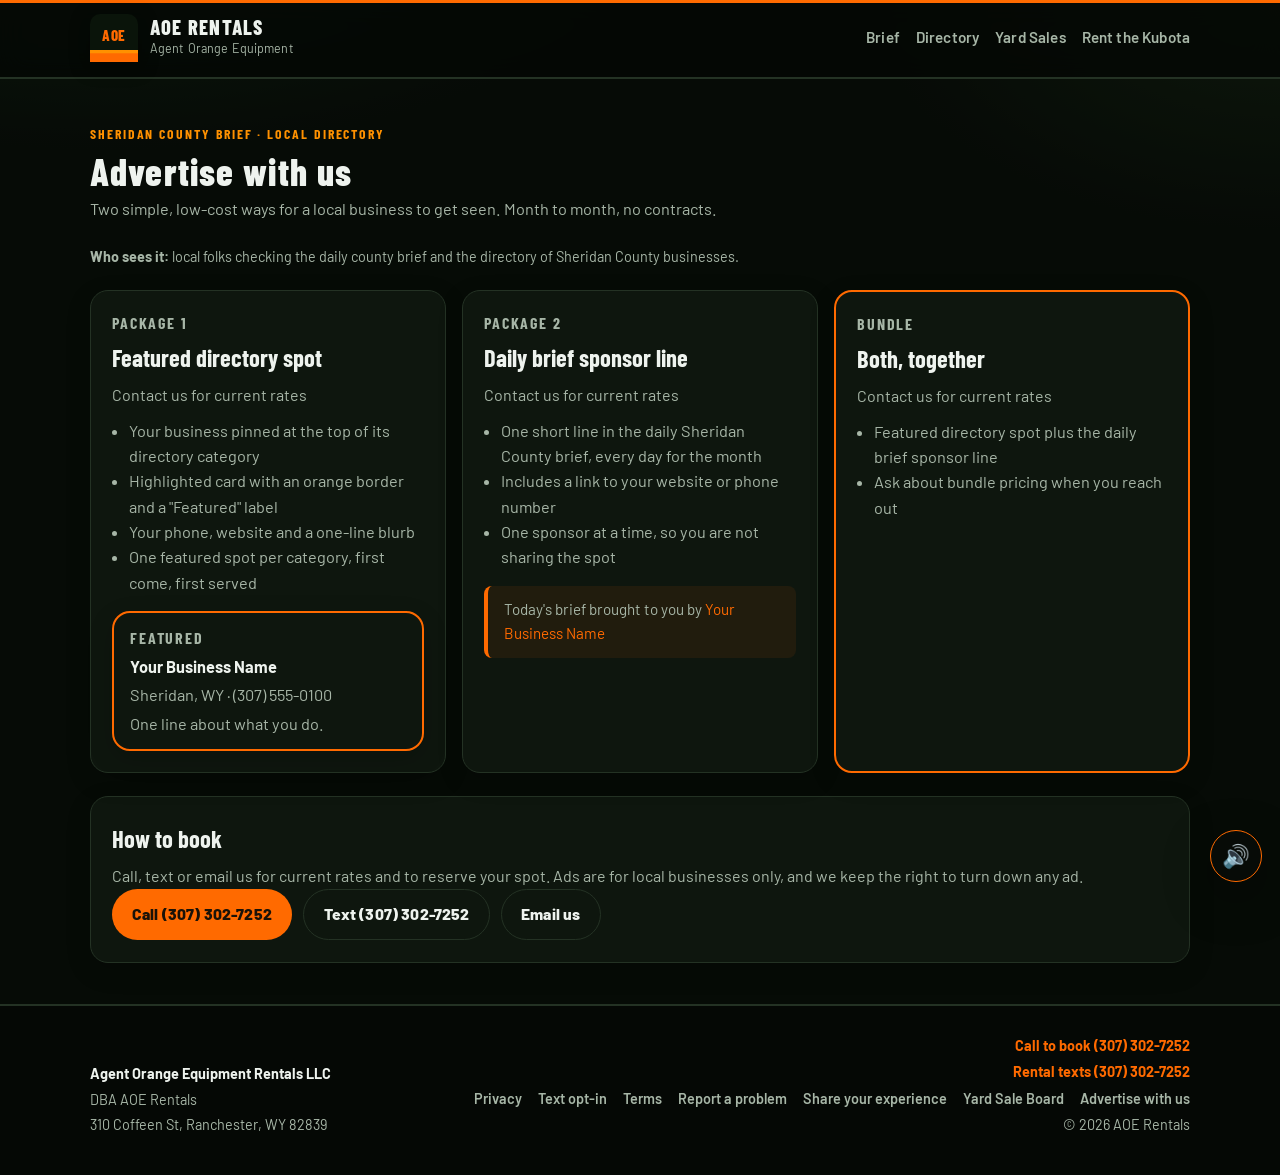
==== commit b04b6dd6: "Add free community yard sale board Locals can list a household yard or garage sale for free. Listing" ====
--- a/advertise/index.html
+++ b/advertise/index.html
@@ -36,6 +36,7 @@
         <div class="nav-text-links">
           <a href="/">Brief</a>
           <a href="/directory/">Directory</a>
+          <a href="/yard-sales/">Yard Sales</a>
           <a href="/rentals/">Rent the Kubota</a>
         </div>
       </nav>
@@ -123,6 +124,7 @@
           <a href="/terms.html">Terms</a>
           <a href="mailto:buzzbe+website@mail.grokbot.com?subject=AOE%20website%20problem%20report&amp;body=Page%20URL%3A%0A%0AWhat%20went%20wrong%3A%0A" title="Email us about a broken page or typo">Report a problem</a>
           <a href="mailto:buzzbe+experience@mail.grokbot.com?subject=Share%20my%20AOE%20experience&amp;body=Service%20used%20%28e.g.%20Kubota%20rental%2C%20trailer%2C%20other%29%3A%0A%0AYour%20experience%3A%0A%0APublic%20display%20name%20%28optional%29%3A%0A%0AMay%20we%20publish%20your%20comments%20on%20our%20website%3F%20Yes%20%2F%20No%20%28please%20choose%29%3A%0A%0ANote%3A%20Submissions%20are%20reviewed%20by%20us%20and%20are%20never%20posted%20automatically.%20Sending%20this%20email%20does%20not%20count%20as%20permission%20to%20publish.%0A" title="Email us about your rental">Share your experience</a>
+          <a href="/yard-sales/">Yard Sale Board</a>
           <a href="/advertise/">Advertise with us</a>
         </nav>
         <span>© <span id="y"></span> AOE Rentals</span>
--- a/styles.css
+++ b/styles.css
@@ -889,3 +889,18 @@
 .ad-sponsor-line{border-left:4px solid var(--accent);background:rgba(255,106,0,.08);border-radius:8px;font-size:.95rem;color:var(--muted);display:block;}
 .ad-book h2{font-family:var(--display);margin:.2rem 0 .4rem;}
 .ad-book p{color:var(--muted);}
+
+
+/* Free Yard Sale Board */
+.yard-sale-list{list-style:none;padding:0;margin:0 0 1.2rem;display:grid;gap:.8rem;}
+.yard-sale-card h3{margin:0 0 .35rem;}
+.yard-sale-card .card-kicker{margin-bottom:.35rem;}
+.yard-sale-loc,.yard-sale-desc{margin:.2rem 0 0;color:var(--muted);}
+.yard-sale-loc{color:var(--text);font-weight:600;}
+.yard-sales-empty{margin:0 0 1rem;padding:.9rem 1.05rem;border:1px dashed var(--line);border-radius:var(--radius);background:rgba(8,13,8,.55);}
+.yard-sales-actions{margin-top:1.05rem;flex-wrap:wrap;}
+.yard-sales-howto{margin-top:1.4rem;border-top:3px solid var(--accent);}
+.yard-sales-howto h2{font-family:var(--display);margin:.2rem 0 .45rem;font-size:1.6rem;letter-spacing:.03em;}
+.yard-sales-howto p{color:var(--muted);}
+.yard-sales-howto .check{margin:.7rem 0 0;}
+.yard-sales-howto .check a{font-weight:600;}
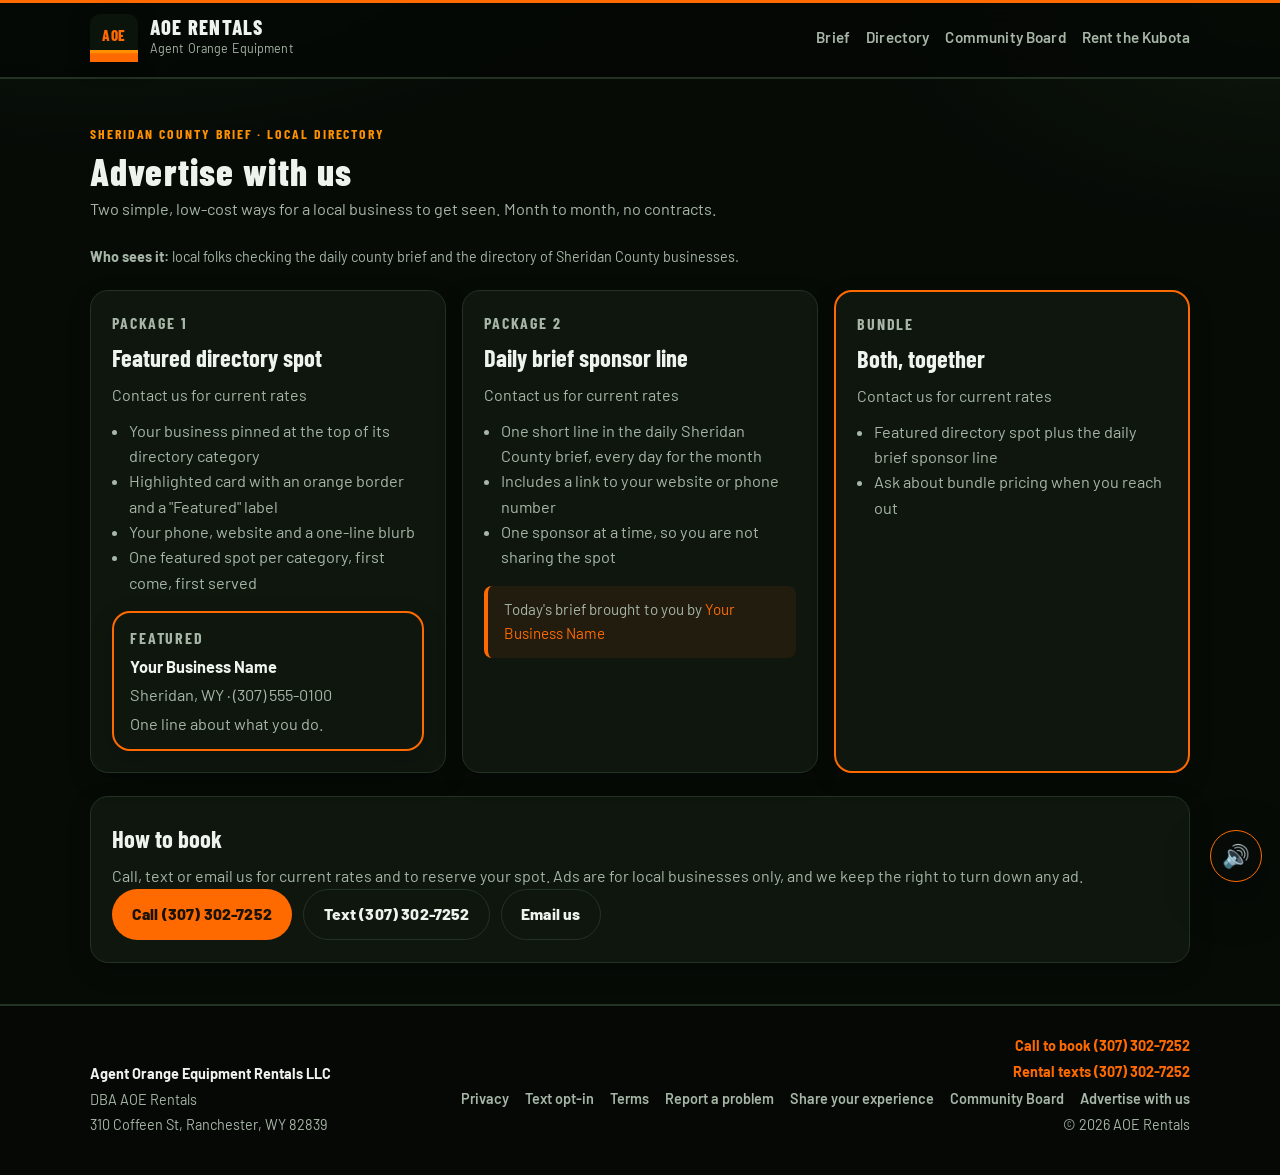
==== commit 6e8cdb49: "Add garden and farm sections to the community board The /yard-sales/ page is now a free community bo" ====
--- a/advertise/index.html
+++ b/advertise/index.html
@@ -36,7 +36,7 @@
         <div class="nav-text-links">
           <a href="/">Brief</a>
           <a href="/directory/">Directory</a>
-          <a href="/yard-sales/">Yard Sales</a>
+          <a href="/yard-sales/">Community Board</a>
           <a href="/rentals/">Rent the Kubota</a>
         </div>
       </nav>
@@ -124,7 +124,7 @@
           <a href="/terms.html">Terms</a>
           <a href="mailto:buzzbe+website@mail.grokbot.com?subject=AOE%20website%20problem%20report&amp;body=Page%20URL%3A%0A%0AWhat%20went%20wrong%3A%0A" title="Email us about a broken page or typo">Report a problem</a>
           <a href="mailto:buzzbe+experience@mail.grokbot.com?subject=Share%20my%20AOE%20experience&amp;body=Service%20used%20%28e.g.%20Kubota%20rental%2C%20trailer%2C%20other%29%3A%0A%0AYour%20experience%3A%0A%0APublic%20display%20name%20%28optional%29%3A%0A%0AMay%20we%20publish%20your%20comments%20on%20our%20website%3F%20Yes%20%2F%20No%20%28please%20choose%29%3A%0A%0ANote%3A%20Submissions%20are%20reviewed%20by%20us%20and%20are%20never%20posted%20automatically.%20Sending%20this%20email%20does%20not%20count%20as%20permission%20to%20publish.%0A" title="Email us about your rental">Share your experience</a>
-          <a href="/yard-sales/">Yard Sale Board</a>
+          <a href="/yard-sales/">Community Board</a>
           <a href="/advertise/">Advertise with us</a>
         </nav>
         <span>© <span id="y"></span> AOE Rentals</span>
--- a/styles.css
+++ b/styles.css
@@ -904,3 +904,14 @@
 .yard-sales-howto p{color:var(--muted);}
 .yard-sales-howto .check{margin:.7rem 0 0;}
 .yard-sales-howto .check a{font-weight:600;}
+
+.yard-sale-price{margin:.2rem 0 0;color:var(--accent);font-weight:700;}
+.yard-sale-contact{margin:.35rem 0 0;color:var(--text);}
+.board-jump{margin:-.4rem 0 1.4rem;color:var(--muted);}
+.board-jump a{font-weight:600;}
+.board-section{margin:0 0 1.8rem;}
+.board-section h2,.board-section h3{font-family:var(--display);letter-spacing:.03em;margin:0 0 .25rem;color:var(--accent2);}
+.board-section h2{font-size:1.7rem;}
+.board-section h3{font-size:1.35rem;}
+.board-lead{margin:0 0 .7rem;color:var(--muted);}
+.community-board .board-section{margin-bottom:1.2rem;}
